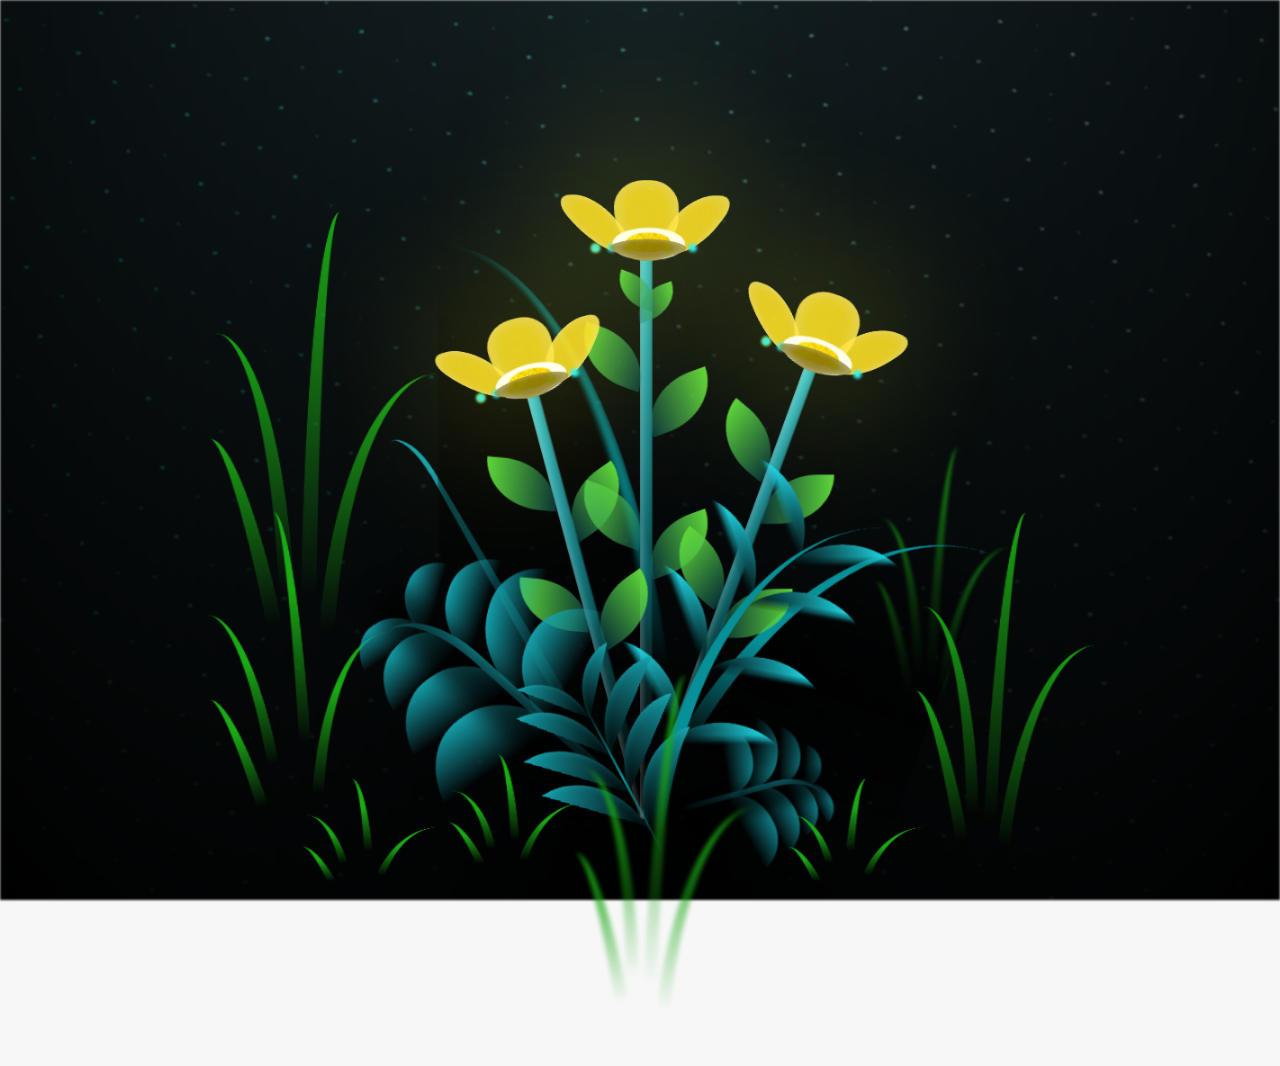
==== flores.html @ f9886a39 "Añadiendo parte 2" ====
<!DOCTYPE html>
<html lang="es">
  <head>
    <meta charset="UTF-8" />
    <meta http-equiv="X-UA-Compatible" content="IE=edge" />
    <meta name="viewport" content="width=device-width, initial-scale=1.0" />
    <link rel="stylesheet" href="css/flores.css" />
    <link rel="icon" href="img/flowers.png" type="image/x-icon" />
    <title>Flower</title>
  </head>
  <body class="container">
    <audio src="sound/ChristianBasso&HaienQiu-Flowers.mp3" autoplay></audio>
    <div id="lyrics">
     
    </div>
    <h1 class="titulo">Estas flores amarillas son un reflejo de la alegría que traes a mi vida. <br> <br>
      Gracias por iluminar mis días con tu presencia.</h1>
  
    <div class="night"></div>
    <div class="flowers">
      <div class="flower flower--1">
        <div class="flower__leafs flower__leafs--1">
          <div class="flower__leaf flower__leaf--1"></div>
          <div class="flower__leaf flower__leaf--2"></div>
          <div class="flower__leaf flower__leaf--3"></div>
          <div class="flower__leaf flower__leaf--4"></div>
          <div class="flower__white-circle"></div>

          <div class="flower__light flower__light--1"></div>
          <div class="flower__light flower__light--2"></div>
          <div class="flower__light flower__light--3"></div>
          <div class="flower__light flower__light--4"></div>
          <div class="flower__light flower__light--5"></div>
          <div class="flower__light flower__light--6"></div>
          <div class="flower__light flower__light--7"></div>
          <div class="flower__light flower__light--8"></div>
        </div>
        <div class="flower__line">
          <div class="flower__line__leaf flower__line__leaf--1"></div>
          <div class="flower__line__leaf flower__line__leaf--2"></div>
          <div class="flower__line__leaf flower__line__leaf--3"></div>
          <div class="flower__line__leaf flower__line__leaf--4"></div>
          <div class="flower__line__leaf flower__line__leaf--5"></div>
          <div class="flower__line__leaf flower__line__leaf--6"></div>
        </div>
      </div>

      <div class="flower flower--2">
        <div class="flower__leafs flower__leafs--2">
          <div class="flower__leaf flower__leaf--1"></div>
          <div class="flower__leaf flower__leaf--2"></div>
          <div class="flower__leaf flower__leaf--3"></div>
          <div class="flower__leaf flower__leaf--4"></div>
          <div class="flower__white-circle"></div>

          <div class="flower__light flower__light--1"></div>
          <div class="flower__light flower__light--2"></div>
          <div class="flower__light flower__light--3"></div>
          <div class="flower__light flower__light--4"></div>
          <div class="flower__light flower__light--5"></div>
          <div class="flower__light flower__light--6"></div>
          <div class="flower__light flower__light--7"></div>
          <div class="flower__light flower__light--8"></div>
        </div>
        <div class="flower__line">
          <div class="flower__line__leaf flower__line__leaf--1"></div>
          <div class="flower__line__leaf flower__line__leaf--2"></div>
          <div class="flower__line__leaf flower__line__leaf--3"></div>
          <div class="flower__line__leaf flower__line__leaf--4"></div>
        </div>
      </div>

      <div class="flower flower--3">
        <div class="flower__leafs flower__leafs--3">
          <div class="flower__leaf flower__leaf--1"></div>
          <div class="flower__leaf flower__leaf--2"></div>
          <div class="flower__leaf flower__leaf--3"></div>
          <div class="flower__leaf flower__leaf--4"></div>
          <div class="flower__white-circle"></div>

          <div class="flower__light flower__light--1"></div>
          <div class="flower__light flower__light--2"></div>
          <div class="flower__light flower__light--3"></div>
          <div class="flower__light flower__light--4"></div>
          <div class="flower__light flower__light--5"></div>
          <div class="flower__light flower__light--6"></div>
          <div class="flower__light flower__light--7"></div>
          <div class="flower__light flower__light--8"></div>
        </div>
        <div class="flower__line">
          <div class="flower__line__leaf flower__line__leaf--1"></div>
          <div class="flower__line__leaf flower__line__leaf--2"></div>
          <div class="flower__line__leaf flower__line__leaf--3"></div>
          <div class="flower__line__leaf flower__line__leaf--4"></div>
        </div>
      </div>

      <div class="grow-ans" style="--d: 1.2s">
        <div class="flower__g-long">
          <div class="flower__g-long__top"></div>
          <div class="flower__g-long__bottom"></div>
        </div>
      </div>

      <div class="growing-grass">
        <div class="flower__grass flower__grass--1">
          <div class="flower__grass--top"></div>
          <div class="flower__grass--bottom"></div>
          <div class="flower__grass__leaf flower__grass__leaf--1"></div>
          <div class="flower__grass__leaf flower__grass__leaf--2"></div>
          <div class="flower__grass__leaf flower__grass__leaf--3"></div>
          <div class="flower__grass__leaf flower__grass__leaf--4"></div>
          <div class="flower__grass__leaf flower__grass__leaf--5"></div>
          <div class="flower__grass__leaf flower__grass__leaf--6"></div>
          <div class="flower__grass__leaf flower__grass__leaf--7"></div>
          <div class="flower__grass__leaf flower__grass__leaf--8"></div>
          <div class="flower__grass__overlay"></div>
        </div>
      </div>

      <div class="growing-grass">
        <div class="flower__grass flower__grass--2">
          <div class="flower__grass--top"></div>
          <div class="flower__grass--bottom"></div>
          <div class="flower__grass__leaf flower__grass__leaf--1"></div>
          <div class="flower__grass__leaf flower__grass__leaf--2"></div>
          <div class="flower__grass__leaf flower__grass__leaf--3"></div>
          <div class="flower__grass__leaf flower__grass__leaf--4"></div>
          <div class="flower__grass__leaf flower__grass__leaf--5"></div>
          <div class="flower__grass__leaf flower__grass__leaf--6"></div>
          <div class="flower__grass__leaf flower__grass__leaf--7"></div>
          <div class="flower__grass__leaf flower__grass__leaf--8"></div>
          <div class="flower__grass__overlay"></div>
        </div>
      </div>

      <div class="grow-ans" style="--d: 2.4s">
        <div class="flower__g-right flower__g-right--1">
          <div class="leaf"></div>
        </div>
      </div>

      <div class="grow-ans" style="--d: 2.8s">
        <div class="flower__g-right flower__g-right--2">
          <div class="leaf"></div>
        </div>
      </div>

      <div class="grow-ans" style="--d: 2.8s">
        <div class="flower__g-front">
          <div
            class="flower__g-front__leaf-wrapper flower__g-front__leaf-wrapper--1"
          >
            <div class="flower__g-front__leaf"></div>
          </div>
          <div
            class="flower__g-front__leaf-wrapper flower__g-front__leaf-wrapper--2"
          >
            <div class="flower__g-front__leaf"></div>
          </div>
          <div
            class="flower__g-front__leaf-wrapper flower__g-front__leaf-wrapper--3"
          >
            <div class="flower__g-front__leaf"></div>
          </div>
          <div
            class="flower__g-front__leaf-wrapper flower__g-front__leaf-wrapper--4"
          >
            <div class="flower__g-front__leaf"></div>
          </div>
          <div
            class="flower__g-front__leaf-wrapper flower__g-front__leaf-wrapper--5"
          >
            <div class="flower__g-front__leaf"></div>
          </div>
          <div
            class="flower__g-front__leaf-wrapper flower__g-front__leaf-wrapper--6"
          >
            <div class="flower__g-front__leaf"></div>
          </div>
          <div
            class="flower__g-front__leaf-wrapper flower__g-front__leaf-wrapper--7"
          >
            <div class="flower__g-front__leaf"></div>
          </div>
          <div
            class="flower__g-front__leaf-wrapper flower__g-front__leaf-wrapper--8"
          >
            <div class="flower__g-front__leaf"></div>
          </div>
          <div class="flower__g-front__line"></div>
        </div>
      </div>

      <div class="grow-ans" style="--d: 3.2s">
        <div class="flower__g-fr">
          <div class="leaf"></div>
          <div class="flower__g-fr__leaf flower__g-fr__leaf--1"></div>
          <div class="flower__g-fr__leaf flower__g-fr__leaf--2"></div>
          <div class="flower__g-fr__leaf flower__g-fr__leaf--3"></div>
          <div class="flower__g-fr__leaf flower__g-fr__leaf--4"></div>
          <div class="flower__g-fr__leaf flower__g-fr__leaf--5"></div>
          <div class="flower__g-fr__leaf flower__g-fr__leaf--6"></div>
          <div class="flower__g-fr__leaf flower__g-fr__leaf--7"></div>
          <div class="flower__g-fr__leaf flower__g-fr__leaf--8"></div>
        </div>
      </div>

      <div class="long-g long-g--0">
        <div class="grow-ans" style="--d: 3s">
          <div class="leaf leaf--0"></div>
        </div>
        <div class="grow-ans" style="--d: 2.2s">
          <div class="leaf leaf--1"></div>
        </div>
        <div class="grow-ans" style="--d: 3.4s">
          <div class="leaf leaf--2"></div>
        </div>
        <div class="grow-ans" style="--d: 3.6s">
          <div class="leaf leaf--3"></div>
        </div>
      </div>

      <div class="long-g long-g--1">
        <div class="grow-ans" style="--d: 3.6s">
          <div class="leaf leaf--0"></div>
        </div>
        <div class="grow-ans" style="--d: 3.8s">
          <div class="leaf leaf--1"></div>
        </div>
        <div class="grow-ans" style="--d: 4s">
          <div class="leaf leaf--2"></div>
        </div>
        <div class="grow-ans" style="--d: 4.2s">
          <div class="leaf leaf--3"></div>
        </div>
      </div>

      <div class="long-g long-g--2">
        <div class="grow-ans" style="--d: 4s">
          <div class="leaf leaf--0"></div>
        </div>
        <div class="grow-ans" style="--d: 4.2s">
          <div class="leaf leaf--1"></div>
        </div>
        <div class="grow-ans" style="--d: 4.4s">
          <div class="leaf leaf--2"></div>
        </div>
        <div class="grow-ans" style="--d: 4.6s">
          <div class="leaf leaf--3"></div>
        </div>
      </div>

      <div class="long-g long-g--3">
        <div class="grow-ans" style="--d: 4s">
          <div class="leaf leaf--0"></div>
        </div>
        <div class="grow-ans" style="--d: 4.2s">
          <div class="leaf leaf--1"></div>
        </div>
        <div class="grow-ans" style="--d: 3s">
          <div class="leaf leaf--2"></div>
        </div>
        <div class="grow-ans" style="--d: 3.6s">
          <div class="leaf leaf--3"></div>
        </div>
      </div>

      <div class="long-g long-g--4">
        <div class="grow-ans" style="--d: 4s">
          <div class="leaf leaf--0"></div>
        </div>
        <div class="grow-ans" style="--d: 4.2s">
          <div class="leaf leaf--1"></div>
        </div>
        <div class="grow-ans" style="--d: 3s">
          <div class="leaf leaf--2"></div>
        </div>
        <div class="grow-ans" style="--d: 3.6s">
          <div class="leaf leaf--3"></div>
        </div>
      </div>

      <div class="long-g long-g--5">
        <div class="grow-ans" style="--d: 4s">
          <div class="leaf leaf--0"></div>
        </div>
        <div class="grow-ans" style="--d: 4.2s">
          <div class="leaf leaf--1"></div>
        </div>
        <div class="grow-ans" style="--d: 3s">
          <div class="leaf leaf--2"></div>
        </div>
        <div class="grow-ans" style="--d: 3.6s">
          <div class="leaf leaf--3"></div>
        </div>
      </div>

      <div class="long-g long-g--6">
        <div class="grow-ans" style="--d: 4.2s">
          <div class="leaf leaf--0"></div>
        </div>
        <div class="grow-ans" style="--d: 4.4s">
          <div class="leaf leaf--1"></div>
        </div>
        <div class="grow-ans" style="--d: 4.6s">
          <div class="leaf leaf--2"></div>
        </div>
        <div class="grow-ans" style="--d: 4.8s">
          <div class="leaf leaf--3"></div>
        </div>
      </div>

      <div class="long-g long-g--7">
        <div class="grow-ans" style="--d: 3s">
          <div class="leaf leaf--0"></div>
        </div>
        <div class="grow-ans" style="--d: 3.2s">
          <div class="leaf leaf--1"></div>
        </div>
        <div class="grow-ans" style="--d: 3.5s">
          <div class="leaf leaf--2"></div>
        </div>
        <div class="grow-ans" style="--d: 3.6s">
          <div class="leaf leaf--3"></div>
        </div>
      </div>
    </div>
    <script src="anim.js"></script>
    <script src="main.js"></script>
  </body>
</html>
---- css/flores.css ----
*,
*::after,
*::before {
  padding: 0;
  margin: 0;
  box-sizing: border-box;
}

:root {
  --dark-color: #000;
}

body {
  display: flex;
  align-items: flex-end;
  justify-content: center;
  min-height: 100vh;
  background-color: var(--dark-color);
  overflow: hidden;
  perspective: 1000px;
}

#lyrics {
  font-size: 28px;
  font-family: "Franklin Gothic Medium", "Arial Narrow", Arial, sans-serif;
  color: white;
  position: absolute;
  margin-bottom: 20%;
  z-index: 1;
  font-weight: bold;
  letter-spacing: 4px;
}
@media only screen and (max-width: 600px) {
  /* Estilos específicos para dispositivos con un ancho máximo de 600px */
  #lyrics {
      font-size: 14px; /* Reduce el tamaño del texto para dispositivos más pequeños */
      margin-bottom: 530px;
      letter-spacing: 3px;
  }

}
.titulo {
  margin-bottom: 180px;
  font-family: "Arial Narrow", Arial, sans-serif;
  color: yellow;
  position: absolute;
  font-weight: bold;
  letter-spacing: 10px;
  opacity: 0;
  animation: fadeIn 3s ease-in-out forwards;
  text-align: center;
}
@keyframes fadeIn {
  from {
    opacity: 0;
  }
  to {
    opacity: 1;
  }
}

.night {
  z-index: -1;
  position: absolute;
  left: 50%;
  top: 0;
  transform: translateX(-50%);
  width: 100%;
  height: 100%;
  filter: blur(0.1vmin);
  background-image: radial-gradient(
      ellipse at top,
      transparent 0%,
      var(--dark-color)
    ),
    radial-gradient(
      ellipse at bottom,
      var(--dark-color),
      rgba(145, 233, 255, 0.2)
    ),
    repeating-linear-gradient(
      220deg,
      rgb(0, 0, 0) 0px,
      rgb(0, 0, 0) 19px,
      transparent 19px,
      transparent 22px
    ),
    repeating-linear-gradient(
      189deg,
      rgb(0, 0, 0) 0px,
      rgb(0, 0, 0) 19px,
      transparent 19px,
      transparent 22px
    ),
    repeating-linear-gradient(
      148deg,
      rgb(0, 0, 0) 0px,
      rgb(0, 0, 0) 19px,
      transparent 19px,
      transparent 22px
    ),
    linear-gradient(90deg, rgb(0, 255, 250), rgb(240, 240, 240));
}

.flowers {
  position: relative;
  transform: scale(0.9);
  /*margin-bottom: 100px;
  */
}

@media only screen and (max-width: 600px) {
  /* Estilos específicos para dispositivos con un ancho máximo de 600px */
.flowers {
      font-size: 14px;
      margin-bottom: 35%;
      letter-spacing: 3px;
      transform: scale(1.0);
}

}

.flower {
  position: absolute;
  bottom: 10vmin;
  transform-origin: bottom center;
  z-index: 10;
  --fl-speed: 0.8s;
}
.flower--1 {
  -webkit-animation: moving-flower-1 4s linear infinite;
  animation: moving-flower-1 4s linear infinite;
}
.flower--1 .flower__line {
  height: 70vmin;
  -webkit-animation-delay: 0.3s;
  animation-delay: 0.3s;
}
.flower--1 .flower__line__leaf--1 {
  -webkit-animation: blooming-leaf-right var(--fl-speed) 1.6s backwards;
  animation: blooming-leaf-right var(--fl-speed) 1.6s backwards;
}
.flower--1 .flower__line__leaf--2 {
  -webkit-animation: blooming-leaf-right var(--fl-speed) 1.4s backwards;
  animation: blooming-leaf-right var(--fl-speed) 1.4s backwards;
}
.flower--1 .flower__line__leaf--3 {
  -webkit-animation: blooming-leaf-left var(--fl-speed) 1.2s backwards;
  animation: blooming-leaf-left var(--fl-speed) 1.2s backwards;
}
.flower--1 .flower__line__leaf--4 {
  -webkit-animation: blooming-leaf-left var(--fl-speed) 1s backwards;
  animation: blooming-leaf-left var(--fl-speed) 1s backwards;
}
.flower--1 .flower__line__leaf--5 {
  -webkit-animation: blooming-leaf-right var(--fl-speed) 1.8s backwards;
  animation: blooming-leaf-right var(--fl-speed) 1.8s backwards;
}
.flower--1 .flower__line__leaf--6 {
  -webkit-animation: blooming-leaf-left var(--fl-speed) 2s backwards;
  animation: blooming-leaf-left var(--fl-speed) 2s backwards;
}
.flower--2 {
  left: 50%;
  transform: rotate(20deg);
  -webkit-animation: moving-flower-2 4s linear infinite;
  animation: moving-flower-2 4s linear infinite;
}
.flower--2 .flower__line {
  height: 60vmin;
  -webkit-animation-delay: 0.6s;
  animation-delay: 0.6s;
}
.flower--2 .flower__line__leaf--1 {
  -webkit-animation: blooming-leaf-right var(--fl-speed) 1.9s backwards;
  animation: blooming-leaf-right var(--fl-speed) 1.9s backwards;
}
.flower--2 .flower__line__leaf--2 {
  -webkit-animation: blooming-leaf-right var(--fl-speed) 1.7s backwards;
  animation: blooming-leaf-right var(--fl-speed) 1.7s backwards;
}
.flower--2 .flower__line__leaf--3 {
  -webkit-animation: blooming-leaf-left var(--fl-speed) 1.5s backwards;
  animation: blooming-leaf-left var(--fl-speed) 1.5s backwards;
}
.flower--2 .flower__line__leaf--4 {
  -webkit-animation: blooming-leaf-left var(--fl-speed) 1.3s backwards;
  animation: blooming-leaf-left var(--fl-speed) 1.3s backwards;
}
.flower--3 {
  left: 50%;
  transform: rotate(-15deg);
  -webkit-animation: moving-flower-3 4s linear infinite;
  animation: moving-flower-3 4s linear infinite;
}
.flower--3 .flower__line {
  -webkit-animation-delay: 0.9s;
  animation-delay: 0.9s;
}
.flower--3 .flower__line__leaf--1 {
  -webkit-animation: blooming-leaf-right var(--fl-speed) 2.5s backwards;
  animation: blooming-leaf-right var(--fl-speed) 2.5s backwards;
}
.flower--3 .flower__line__leaf--2 {
  -webkit-animation: blooming-leaf-right var(--fl-speed) 2.3s backwards;
  animation: blooming-leaf-right var(--fl-speed) 2.3s backwards;
}
.flower--3 .flower__line__leaf--3 {
  -webkit-animation: blooming-leaf-left var(--fl-speed) 2.1s backwards;
  animation: blooming-leaf-left var(--fl-speed) 2.1s backwards;
}
.flower--3 .flower__line__leaf--4 {
  -webkit-animation: blooming-leaf-left var(--fl-speed) 1.9s backwards;
  animation: blooming-leaf-left var(--fl-speed) 1.9s backwards;
}
.flower__leafs {
  position: relative;
  -webkit-animation: blooming-flower 2s backwards;
  animation: blooming-flower 2s backwards;
}
.flower__leafs--1 {
  -webkit-animation-delay: 1.1s;
  animation-delay: 1.1s;
}
.flower__leafs--2 {
  -webkit-animation-delay: 1.4s;
  animation-delay: 1.4s;
}
.flower__leafs--3 {
  -webkit-animation-delay: 1.7s;
  animation-delay: 1.7s;
}
.flower__leafs::after {
  content: "";
  position: absolute;
  left: 0;
  top: 0;
  transform: translate(-50%, -100%);
  width: 8vmin;
  height: 8vmin;
  background-color: #f9fd25;
  /* background-color: #fd2525; */
  filter: blur(10vmin);
}
.flower__leaf {
  position: absolute;
  bottom: 0;
  left: 50%;
  width: 8vmin;
  height: 11vmin;
  border-radius: 51% 49% 47% 53%/44% 45% 55% 69%;
  background-color: #253bfd;
  background-color: #fddd25;
  transform-origin: bottom center;
  opacity: 0.9;
  box-shadow: inset 0 0 2vmin rgba(255, 255, 255, 0.5);
}
.flower__leaf--1 {
  transform: translate(-10%, 1%) rotateY(40deg) rotateX(-50deg);
}
.flower__leaf--2 {
  transform: translate(-50%, -4%) rotateX(40deg);
}
.flower__leaf--3 {
  transform: translate(-90%, 0%) rotateY(45deg) rotateX(50deg);
}
.flower__leaf--4 {
  width: 8vmin;
  height: 8vmin;
  transform-origin: bottom left;
  border-radius: 4vmin 10vmin 4vmin 4vmin;
  transform: translate(0%, 18%) rotateX(70deg) rotate(-43deg);
  background-color: #7c6901;
  z-index: 1;
  opacity: 0.8;
}
.flower__white-circle {
  position: absolute;
  left: -3.5vmin;
  top: -3vmin;
  width: 9vmin;
  height: 4vmin;
  border-radius: 50%;
  background-color: #fff;
}
.flower__white-circle::after {
  content: "";
  position: absolute;
  left: 50%;
  top: 45%;
  transform: translate(-50%, -50%);
  width: 60%;
  height: 60%;
  border-radius: inherit;
  background-image: repeating-linear-gradient(
      135deg,
      rgba(0, 0, 0, 0.03) 0px,
      rgba(0, 0, 0, 0.03) 1px,
      transparent 1px,
      transparent 12px
    ),
    repeating-linear-gradient(
      45deg,
      rgba(0, 0, 0, 0.03) 0px,
      rgba(0, 0, 0, 0.03) 1px,
      transparent 1px,
      transparent 12px
    ),
    repeating-linear-gradient(
      67.5deg,
      rgba(0, 0, 0, 0.03) 0px,
      rgba(0, 0, 0, 0.03) 1px,
      transparent 1px,
      transparent 12px
    ),
    repeating-linear-gradient(
      135deg,
      rgba(0, 0, 0, 0.03) 0px,
      rgba(0, 0, 0, 0.03) 1px,
      transparent 1px,
      transparent 12px
    ),
    repeating-linear-gradient(
      45deg,
      rgba(0, 0, 0, 0.03) 0px,
      rgba(0, 0, 0, 0.03) 1px,
      transparent 1px,
      transparent 12px
    ),
    repeating-linear-gradient(
      112.5deg,
      rgba(0, 0, 0, 0.03) 0px,
      rgba(0, 0, 0, 0.03) 1px,
      transparent 1px,
      transparent 12px
    ),
    repeating-linear-gradient(
      112.5deg,
      rgba(0, 0, 0, 0.03) 0px,
      rgba(0, 0, 0, 0.03) 1px,
      transparent 1px,
      transparent 12px
    ),
    repeating-linear-gradient(
      45deg,
      rgba(0, 0, 0, 0.03) 0px,
      rgba(0, 0, 0, 0.03) 1px,
      transparent 1px,
      transparent 12px
    ),
    repeating-linear-gradient(
      22.5deg,
      rgba(0, 0, 0, 0.03) 0px,
      rgba(0, 0, 0, 0.03) 1px,
      transparent 1px,
      transparent 12px
    ),
    repeating-linear-gradient(
      45deg,
      rgba(0, 0, 0, 0.03) 0px,
      rgba(0, 0, 0, 0.03) 1px,
      transparent 1px,
      transparent 12px
    ),
    repeating-linear-gradient(
      22.5deg,
      rgba(0, 0, 0, 0.03) 0px,
      rgba(0, 0, 0, 0.03) 1px,
      transparent 1px,
      transparent 12px
    ),
    repeating-linear-gradient(
      135deg,
      rgba(0, 0, 0, 0.03) 0px,
      rgba(0, 0, 0, 0.03) 1px,
      transparent 1px,
      transparent 12px
    ),
    repeating-linear-gradient(
      157.5deg,
      rgba(0, 0, 0, 0.03) 0px,
      rgba(0, 0, 0, 0.03) 1px,
      transparent 1px,
      transparent 12px
    ),
    repeating-linear-gradient(
      67.5deg,
      rgba(0, 0, 0, 0.03) 0px,
      rgba(0, 0, 0, 0.03) 1px,
      transparent 1px,
      transparent 12px
    ),
    repeating-linear-gradient(
      67.5deg,
      rgba(0, 0, 0, 0.03) 0px,
      rgba(0, 0, 0, 0.03) 1px,
      transparent 1px,
      transparent 12px
    ),
    linear-gradient(90deg, rgb(255, 235, 18), rgb(255, 206, 0));
}
.flower__line {
  height: 55vmin;
  width: 1.5vmin;
  background-image: linear-gradient(
      to left,
      rgba(0, 0, 0, 0.2),
      transparent,
      rgba(255, 255, 255, 0.2)
    ),
    linear-gradient(to top, transparent 10%, #14757a, #39c6d6);
  box-shadow: inset 0 0 2px rgba(0, 0, 0, 0.5);
  -webkit-animation: grow-flower-tree 4s backwards;
  animation: grow-flower-tree 4s backwards;
}
.flower__line__leaf {
  --w: 7vmin;
  --h: calc(var(--w) + 2vmin);
  position: absolute;
  top: 20%;
  left: 90%;
  width: var(--w);
  height: var(--h);
  border-top-right-radius: var(--h);
  border-bottom-left-radius: var(--h);
  background-image: linear-gradient(to top, rgba(20, 117, 122, 0.4), #5ed639);
}
.flower__line__leaf--1 {
  transform: rotate(70deg) rotateY(30deg);
}
.flower__line__leaf--2 {
  top: 45%;
  transform: rotate(70deg) rotateY(30deg);
}
.flower__line__leaf--3,
.flower__line__leaf--4,
.flower__line__leaf--6 {
  border-top-right-radius: 0;
  border-bottom-left-radius: 0;
  border-top-left-radius: var(--h);
  border-bottom-right-radius: var(--h);
  left: -460%;
  top: 12%;
  transform: rotate(-70deg) rotateY(30deg);
}
.flower__line__leaf--4 {
  top: 40%;
}
.flower__line__leaf--5 {
  top: 0;
  transform-origin: left;
  transform: rotate(70deg) rotateY(30deg) scale(0.6);
}
.flower__line__leaf--6 {
  top: -2%;
  left: -450%;
  transform-origin: right;
  transform: rotate(-70deg) rotateY(30deg) scale(0.6);
}
.flower__light {
  position: absolute;
  bottom: 0vmin;
  width: 1vmin;
  height: 1vmin;
  background-color: rgb(255, 251, 0);
  border-radius: 50%;
  filter: blur(0.2vmin);
  -webkit-animation: light-ans 4s linear infinite backwards;
  animation: light-ans 4s linear infinite backwards;
}
.flower__light:nth-child(odd) {
  background-color: #23f0ff;
}
.flower__light--1 {
  left: -2vmin;
  -webkit-animation-delay: 1s;
  animation-delay: 1s;
}
.flower__light--2 {
  left: 3vmin;
  -webkit-animation-delay: 0.5s;
  animation-delay: 0.5s;
}
.flower__light--3 {
  left: -6vmin;
  -webkit-animation-delay: 0.3s;
  animation-delay: 0.3s;
}
.flower__light--4 {
  left: 6vmin;
  -webkit-animation-delay: 0.9s;
  animation-delay: 0.9s;
}
.flower__light--5 {
  left: -1vmin;
  -webkit-animation-delay: 1.5s;
  animation-delay: 1.5s;
}
.flower__light--6 {
  left: -4vmin;
  -webkit-animation-delay: 3s;
  animation-delay: 3s;
}
.flower__light--7 {
  left: 3vmin;
  -webkit-animation-delay: 2s;
  animation-delay: 2s;
}
.flower__light--8 {
  left: -6vmin;
  -webkit-animation-delay: 3.5s;
  animation-delay: 3.5s;
}
.flower__grass {
  --c: #159faa;
  --line-w: 1.5vmin;
  position: absolute;
  bottom: 12vmin;
  left: -7vmin;
  display: flex;
  flex-direction: column;
  align-items: flex-end;
  z-index: 20;
  transform-origin: bottom center;
  transform: rotate(-48deg) rotateY(40deg);
}
.flower__grass--1 {
  -webkit-animation: moving-grass 2s linear infinite;
  animation: moving-grass 2s linear infinite;
}
.flower__grass--2 {
  left: 2vmin;
  bottom: 10vmin;
  transform: scale(0.5) rotate(75deg) rotateX(10deg) rotateY(-200deg);
  opacity: 0.8;
  z-index: 0;
  -webkit-animation: moving-grass--2 1.5s linear infinite;
  animation: moving-grass--2 1.5s linear infinite;
}
.flower__grass--top {
  width: 7vmin;
  height: 10vmin;
  border-top-right-radius: 100%;
  border-right: var(--line-w) solid var(--c);
  transform-origin: bottom center;
  transform: rotate(-2deg);
}
.flower__grass--bottom {
  margin-top: -2px;
  width: var(--line-w);
  height: 25vmin;
  background-image: linear-gradient(to top, transparent, var(--c));
}
.flower__grass__leaf {
  --size: 10vmin;
  position: absolute;
  width: calc(var(--size) * 2.1);
  height: var(--size);
  border-top-left-radius: var(--size);
  border-top-right-radius: var(--size);
  background-image: linear-gradient(
    to top,
    transparent,
    transparent 30%,
    var(--c)
  );
  z-index: 100;
}
.flower__grass__leaf--1 {
  top: -6%;
  left: 30%;
  --size: 6vmin;
  transform: rotate(-20deg);
  -webkit-animation: growing-grass-ans--1 2s 2.6s backwards;
  animation: growing-grass-ans--1 2s 2.6s backwards;
}
@-webkit-keyframes growing-grass-ans--1 {
  0% {
    transform-origin: bottom left;
    transform: rotate(-20deg) scale(0);
  }
}
@keyframes growing-grass-ans--1 {
  0% {
    transform-origin: bottom left;
    transform: rotate(-20deg) scale(0);
  }
}
.flower__grass__leaf--2 {
  top: -5%;
  left: -110%;
  --size: 6vmin;
  transform: rotate(10deg);
  -webkit-animation: growing-grass-ans--2 2s 2.4s linear backwards;
  animation: growing-grass-ans--2 2s 2.4s linear backwards;
}
@-webkit-keyframes growing-grass-ans--2 {
  0% {
    transform-origin: bottom right;
    transform: rotate(10deg) scale(0);
  }
}
@keyframes growing-grass-ans--2 {
  0% {
    transform-origin: bottom right;
    transform: rotate(10deg) scale(0);
  }
}
.flower__grass__leaf--3 {
  top: 5%;
  left: 60%;
  --size: 8vmin;
  transform: rotate(-18deg) rotateX(-20deg);
  -webkit-animation: growing-grass-ans--3 2s 2.2s linear backwards;
  animation: growing-grass-ans--3 2s 2.2s linear backwards;
}
@-webkit-keyframes growing-grass-ans--3 {
  0% {
    transform-origin: bottom left;
    transform: rotate(-18deg) rotateX(-20deg) scale(0);
  }
}
@keyframes growing-grass-ans--3 {
  0% {
    transform-origin: bottom left;
    transform: rotate(-18deg) rotateX(-20deg) scale(0);
  }
}
.flower__grass__leaf--4 {
  top: 6%;
  left: -135%;
  --size: 8vmin;
  transform: rotate(2deg);
  -webkit-animation: growing-grass-ans--4 2s 2s linear backwards;
  animation: growing-grass-ans--4 2s 2s linear backwards;
}
@-webkit-keyframes growing-grass-ans--4 {
  0% {
    transform-origin: bottom right;
    transform: rotate(2deg) scale(0);
  }
}
@keyframes growing-grass-ans--4 {
  0% {
    transform-origin: bottom right;
    transform: rotate(2deg) scale(0);
  }
}
.flower__grass__leaf--5 {
  top: 20%;
  left: 60%;
  --size: 10vmin;
  transform: rotate(-24deg) rotateX(-20deg);
  -webkit-animation: growing-grass-ans--5 2s 1.8s linear backwards;
  animation: growing-grass-ans--5 2s 1.8s linear backwards;
}
@-webkit-keyframes growing-grass-ans--5 {
  0% {
    transform-origin: bottom left;
    transform: rotate(-24deg) rotateX(-20deg) scale(0);
  }
}
@keyframes growing-grass-ans--5 {
  0% {
    transform-origin: bottom left;
    transform: rotate(-24deg) rotateX(-20deg) scale(0);
  }
}
.flower__grass__leaf--6 {
  top: 22%;
  left: -180%;
  --size: 10vmin;
  transform: rotate(10deg);
  -webkit-animation: growing-grass-ans--6 2s 1.6s linear backwards;
  animation: growing-grass-ans--6 2s 1.6s linear backwards;
}
@-webkit-keyframes growing-grass-ans--6 {
  0% {
    transform-origin: bottom right;
    transform: rotate(10deg) scale(0);
  }
}
@keyframes growing-grass-ans--6 {
  0% {
    transform-origin: bottom right;
    transform: rotate(10deg) scale(0);
  }
}
.flower__grass__leaf--7 {
  top: 39%;
  left: 70%;
  --size: 10vmin;
  transform: rotate(-10deg);
  -webkit-animation: growing-grass-ans--7 2s 1.4s linear backwards;
  animation: growing-grass-ans--7 2s 1.4s linear backwards;
}
@-webkit-keyframes growing-grass-ans--7 {
  0% {
    transform-origin: bottom left;
    transform: rotate(-10deg) scale(0);
  }
}
@keyframes growing-grass-ans--7 {
  0% {
    transform-origin: bottom left;
    transform: rotate(-10deg) scale(0);
  }
}
.flower__grass__leaf--8 {
  top: 40%;
  left: -215%;
  --size: 11vmin;
  transform: rotate(10deg);
  -webkit-animation: growing-grass-ans--8 2s 1.2s linear backwards;
  animation: growing-grass-ans--8 2s 1.2s linear backwards;
}
@-webkit-keyframes growing-grass-ans--8 {
  0% {
    transform-origin: bottom right;
    transform: rotate(10deg) scale(0);
  }
}
@keyframes growing-grass-ans--8 {
  0% {
    transform-origin: bottom right;
    transform: rotate(10deg) scale(0);
  }
}
.flower__grass__overlay {
  position: absolute;
  top: -10%;
  right: 0%;
  width: 100%;
  height: 100%;
  background-color: rgba(0, 0, 0, 0.6);
  filter: blur(1.5vmin);
  z-index: 100;
}
.flower__g-long {
  --w: 2vmin;
  --h: 6vmin;
  --c: #159faa;
  position: absolute;
  bottom: 10vmin;
  left: -3vmin;
  transform-origin: bottom center;
  transform: rotate(-30deg) rotateY(-20deg);
  display: flex;
  flex-direction: column;
  align-items: flex-end;
  -webkit-animation: flower-g-long-ans 3s linear infinite;
  animation: flower-g-long-ans 3s linear infinite;
}
@-webkit-keyframes flower-g-long-ans {
  0%,
  100% {
    transform: rotate(-30deg) rotateY(-20deg);
  }
  50% {
    transform: rotate(-32deg) rotateY(-20deg);
  }
}
@keyframes flower-g-long-ans {
  0%,
  100% {
    transform: rotate(-30deg) rotateY(-20deg);
  }
  50% {
    transform: rotate(-32deg) rotateY(-20deg);
  }
}
.flower__g-long__top {
  top: calc(var(--h) * -1);
  width: calc(var(--w) + 1vmin);
  height: var(--h);
  border-top-right-radius: 100%;
  border-right: 0.7vmin solid var(--c);
  transform: translate(-0.7vmin, 1vmin);
}
.flower__g-long__bottom {
  width: var(--w);
  height: 50vmin;
  transform-origin: bottom center;
  background-image: linear-gradient(to top, transparent 30%, var(--c));
  box-shadow: inset 0 0 2px rgba(0, 0, 0, 0.5);
  -webkit-clip-path: polygon(35% 0, 65% 1%, 100% 100%, 0% 100%);
  clip-path: polygon(35% 0, 65% 1%, 100% 100%, 0% 100%);
}
.flower__g-right {
  position: absolute;
  bottom: 6vmin;
  left: -2vmin;
  transform-origin: bottom left;
  transform: rotate(20deg);
}
.flower__g-right .leaf {
  width: 30vmin;
  height: 50vmin;
  border-top-left-radius: 100%;
  border-left: 2vmin solid #079097;
  background-image: linear-gradient(
    to bottom,
    transparent,
    var(--dark-color) 60%
  );
  -webkit-mask-image: linear-gradient(to top, transparent 30%, #079097 60%);
}
.flower__g-right--1 {
  -webkit-animation: flower-g-right-ans 2.5s linear infinite;
  animation: flower-g-right-ans 2.5s linear infinite;
}
.flower__g-right--2 {
  left: 5vmin;
  transform: rotateY(-180deg);
  -webkit-animation: flower-g-right-ans--2 3s linear infinite;
  animation: flower-g-right-ans--2 3s linear infinite;
}
.flower__g-right--2 .leaf {
  height: 75vmin;
  filter: blur(0.3vmin);
  opacity: 0.8;
}
@-webkit-keyframes flower-g-right-ans {
  0%,
  100% {
    transform: rotate(20deg);
  }
  50% {
    transform: rotate(24deg) rotateX(-20deg);
  }
}
@keyframes flower-g-right-ans {
  0%,
  100% {
    transform: rotate(20deg);
  }
  50% {
    transform: rotate(24deg) rotateX(-20deg);
  }
}
@-webkit-keyframes flower-g-right-ans--2 {
  0%,
  100% {
    transform: rotateY(-180deg) rotate(0deg) rotateX(-20deg);
  }
  50% {
    transform: rotateY(-180deg) rotate(6deg) rotateX(-20deg);
  }
}
@keyframes flower-g-right-ans--2 {
  0%,
  100% {
    transform: rotateY(-180deg) rotate(0deg) rotateX(-20deg);
  }
  50% {
    transform: rotateY(-180deg) rotate(6deg) rotateX(-20deg);
  }
}
.flower__g-front {
  position: absolute;
  bottom: 6vmin;
  left: 2.5vmin;
  z-index: 100;
  transform-origin: bottom center;
  transform: rotate(-28deg) rotateY(30deg) scale(1.04);
  -webkit-animation: flower__g-front-ans 2s linear infinite;
  animation: flower__g-front-ans 2s linear infinite;
}
@-webkit-keyframes flower__g-front-ans {
  0%,
  100% {
    transform: rotate(-28deg) rotateY(30deg) scale(1.04);
  }
  50% {
    transform: rotate(-35deg) rotateY(40deg) scale(1.04);
  }
}
@keyframes flower__g-front-ans {
  0%,
  100% {
    transform: rotate(-28deg) rotateY(30deg) scale(1.04);
  }
  50% {
    transform: rotate(-35deg) rotateY(40deg) scale(1.04);
  }
}
.flower__g-front__line {
  width: 0.3vmin;
  height: 20vmin;
  background-image: linear-gradient(
    to top,
    transparent,
    #079097,
    transparent 100%
  );
  position: relative;
}
.flower__g-front__leaf-wrapper {
  position: absolute;
  top: 0;
  left: 0;
  transform-origin: bottom left;
  transform: rotate(10deg);
}
.flower__g-front__leaf-wrapper:nth-child(even) {
  left: 0vmin;
  transform: rotateY(-180deg) rotate(5deg);
  -webkit-animation: flower__g-front__leaf-left-ans 1s ease-in backwards;
  animation: flower__g-front__leaf-left-ans 1s ease-in backwards;
}
.flower__g-front__leaf-wrapper:nth-child(odd) {
  -webkit-animation: flower__g-front__leaf-ans 1s ease-in backwards;
  animation: flower__g-front__leaf-ans 1s ease-in backwards;
}
.flower__g-front__leaf-wrapper--1 {
  top: -8vmin;
  transform: scale(0.7);
  -webkit-animation: flower__g-front__leaf-ans 1s 5.5s ease-in backwards !important;
  animation: flower__g-front__leaf-ans 1s 5.5s ease-in backwards !important;
}
.flower__g-front__leaf-wrapper--2 {
  top: -8vmin;
  transform: rotateY(-180deg) scale(0.7) !important;
  -webkit-animation: flower__g-front__leaf-left-ans-2 1s 4.6s ease-in backwards !important;
  animation: flower__g-front__leaf-left-ans-2 1s 4.6s ease-in backwards !important;
}
.flower__g-front__leaf-wrapper--3 {
  top: -3vmin;
  -webkit-animation: flower__g-front__leaf-ans 1s 4.6s ease-in backwards;
  animation: flower__g-front__leaf-ans 1s 4.6s ease-in backwards;
}
.flower__g-front__leaf-wrapper--4 {
  top: -3vmin;
  transform: rotateY(-180deg) scale(0.9) !important;
  -webkit-animation: flower__g-front__leaf-left-ans-2 1s 4.6s ease-in backwards !important;
  animation: flower__g-front__leaf-left-ans-2 1s 4.6s ease-in backwards !important;
}
@-webkit-keyframes flower__g-front__leaf-left-ans-2 {
  0% {
    transform: rotateY(-180deg) scale(0);
  }
}
@keyframes flower__g-front__leaf-left-ans-2 {
  0% {
    transform: rotateY(-180deg) scale(0);
  }
}
.flower__g-front__leaf-wrapper--5,
.flower__g-front__leaf-wrapper--6 {
  top: 2vmin;
}
.flower__g-front__leaf-wrapper--7,
.flower__g-front__leaf-wrapper--8 {
  top: 6.5vmin;
}
.flower__g-front__leaf-wrapper--2 {
  -webkit-animation-delay: 5.2s !important;
  animation-delay: 5.2s !important;
}
.flower__g-front__leaf-wrapper--3 {
  -webkit-animation-delay: 4.9s !important;
  animation-delay: 4.9s !important;
}
.flower__g-front__leaf-wrapper--5 {
  -webkit-animation-delay: 4.3s !important;
  animation-delay: 4.3s !important;
}
.flower__g-front__leaf-wrapper--6 {
  -webkit-animation-delay: 4.1s !important;
  animation-delay: 4.1s !important;
}
.flower__g-front__leaf-wrapper--7 {
  -webkit-animation-delay: 3.8s !important;
  animation-delay: 3.8s !important;
}
.flower__g-front__leaf-wrapper--8 {
  -webkit-animation-delay: 3.5s !important;
  animation-delay: 3.5s !important;
}
@-webkit-keyframes flower__g-front__leaf-ans {
  0% {
    transform: rotate(10deg) scale(0);
  }
}
@keyframes flower__g-front__leaf-ans {
  0% {
    transform: rotate(10deg) scale(0);
  }
}
@-webkit-keyframes flower__g-front__leaf-left-ans {
  0% {
    transform: rotateY(-180deg) rotate(5deg) scale(0);
  }
}
@keyframes flower__g-front__leaf-left-ans {
  0% {
    transform: rotateY(-180deg) rotate(5deg) scale(0);
  }
}
.flower__g-front__leaf {
  width: 10vmin;
  height: 10vmin;
  border-radius: 100% 0% 0% 100%/100% 100% 0% 0%;
  box-shadow: inset 0 2px 1vmin hsla(184deg, 97%, 58%, 0.2);
  background-image: linear-gradient(
      to bottom left,
      transparent,
      var(--dark-color)
    ),
    linear-gradient(to bottom right, #159faa 50%, transparent 50%, transparent);
  -webkit-mask-image: linear-gradient(
    to bottom right,
    #159faa 50%,
    transparent 50%,
    transparent
  );
  mask-image: linear-gradient(
    to bottom right,
    #159faa 50%,
    transparent 50%,
    transparent
  );
}
.flower__g-fr {
  position: absolute;
  bottom: -4vmin;
  left: vmin;
  transform-origin: bottom left;
  z-index: 10;
  -webkit-animation: flower__g-fr-ans 2s linear infinite;
  animation: flower__g-fr-ans 2s linear infinite;
}
@-webkit-keyframes flower__g-fr-ans {
  0%,
  100% {
    transform: rotate(2deg);
  }
  50% {
    transform: rotate(4deg);
  }
}
@keyframes flower__g-fr-ans {
  0%,
  100% {
    transform: rotate(2deg);
  }
  50% {
    transform: rotate(4deg);
  }
}
.flower__g-fr .leaf {
  width: 30vmin;
  height: 50vmin;
  border-top-left-radius: 100%;
  border-left: 2vmin solid #079097;
  -webkit-mask-image: linear-gradient(to top, transparent 25%, #079097 50%);
  position: relative;
  z-index: 1;
}
.flower__g-fr__leaf {
  position: absolute;
  top: 0;
  left: 0;
  width: 10vmin;
  height: 10vmin;
  border-radius: 100% 0% 0% 100%/100% 100% 0% 0%;
  box-shadow: inset 0 2px 1vmin hsla(184deg, 97%, 58%, 0.2);
  background-image: linear-gradient(
      to bottom left,
      transparent,
      var(--dark-color) 98%
    ),
    linear-gradient(to bottom right, #23f0ff 45%, transparent 50%, transparent);
  -webkit-mask-image: linear-gradient(
    135deg,
    #159faa 40%,
    transparent 50%,
    transparent
  );
}
.flower__g-fr__leaf--1 {
  left: 20vmin;
  transform: rotate(45deg);
  -webkit-animation: flower__g-fr-leaft-ans-1 0.5s 5.2s linear backwards;
  animation: flower__g-fr-leaft-ans-1 0.5s 5.2s linear backwards;
}
@-webkit-keyframes flower__g-fr-leaft-ans-1 {
  0% {
    transform-origin: left;
    transform: rotate(45deg) scale(0);
  }
}
@keyframes flower__g-fr-leaft-ans-1 {
  0% {
    transform-origin: left;
    transform: rotate(45deg) scale(0);
  }
}
.flower__g-fr__leaf--2 {
  left: 12vmin;
  top: -7vmin;
  transform: rotate(25deg) rotateY(-180deg);
  -webkit-animation: flower__g-fr-leaft-ans-6 0.5s 5s linear backwards;
  animation: flower__g-fr-leaft-ans-6 0.5s 5s linear backwards;
}
.flower__g-fr__leaf--3 {
  left: 15vmin;
  top: 6vmin;
  transform: rotate(55deg);
  -webkit-animation: flower__g-fr-leaft-ans-5 0.5s 4.8s linear backwards;
  animation: flower__g-fr-leaft-ans-5 0.5s 4.8s linear backwards;
}
.flower__g-fr__leaf--4 {
  left: 6vmin;
  top: -2vmin;
  transform: rotate(25deg) rotateY(-180deg);
  -webkit-animation: flower__g-fr-leaft-ans-6 0.5s 4.6s linear backwards;
  animation: flower__g-fr-leaft-ans-6 0.5s 4.6s linear backwards;
}
.flower__g-fr__leaf--5 {
  left: 10vmin;
  top: 14vmin;
  transform: rotate(55deg);
  -webkit-animation: flower__g-fr-leaft-ans-5 0.5s 4.4s linear backwards;
  animation: flower__g-fr-leaft-ans-5 0.5s 4.4s linear backwards;
}
@-webkit-keyframes flower__g-fr-leaft-ans-5 {
  0% {
    transform-origin: left;
    transform: rotate(55deg) scale(0);
  }
}
@keyframes flower__g-fr-leaft-ans-5 {
  0% {
    transform-origin: left;
    transform: rotate(55deg) scale(0);
  }
}
.flower__g-fr__leaf--6 {
  left: 0vmin;
  top: 6vmin;
  transform: rotate(25deg) rotateY(-180deg);
  -webkit-animation: flower__g-fr-leaft-ans-6 0.5s 4.2s linear backwards;
  animation: flower__g-fr-leaft-ans-6 0.5s 4.2s linear backwards;
}
@-webkit-keyframes flower__g-fr-leaft-ans-6 {
  0% {
    transform-origin: right;
    transform: rotate(25deg) rotateY(-180deg) scale(0);
  }
}
@keyframes flower__g-fr-leaft-ans-6 {
  0% {
    transform-origin: right;
    transform: rotate(25deg) rotateY(-180deg) scale(0);
  }
}
.flower__g-fr__leaf--7 {
  left: 5vmin;
  top: 22vmin;
  transform: rotate(45deg);
  -webkit-animation: flower__g-fr-leaft-ans-7 0.5s 4s linear backwards;
  animation: flower__g-fr-leaft-ans-7 0.5s 4s linear backwards;
}
@-webkit-keyframes flower__g-fr-leaft-ans-7 {
  0% {
    transform-origin: left;
    transform: rotate(45deg) scale(0);
  }
}
@keyframes flower__g-fr-leaft-ans-7 {
  0% {
    transform-origin: left;
    transform: rotate(45deg) scale(0);
  }
}
.flower__g-fr__leaf--8 {
  left: -4vmin;
  top: 15vmin;
  transform: rotate(15deg) rotateY(-180deg);
  -webkit-animation: flower__g-fr-leaft-ans-8 0.5s 3.8s linear backwards;
  animation: flower__g-fr-leaft-ans-8 0.5s 3.8s linear backwards;
}
@-webkit-keyframes flower__g-fr-leaft-ans-8 {
  0% {
    transform-origin: right;
    transform: rotate(15deg) rotateY(-180deg) scale(0);
  }
}
@keyframes flower__g-fr-leaft-ans-8 {
  0% {
    transform-origin: right;
    transform: rotate(15deg) rotateY(-180deg) scale(0);
  }
}

.long-g {
  position: absolute;
  bottom: 25vmin;
  left: -42vmin;
  transform-origin: bottom left;
}
.long-g--1 {
  bottom: 0vmin;
  transform: scale(0.8) rotate(-5deg);
}
.long-g--1 .leaf {
  -webkit-mask-image: linear-gradient(
    to top,
    transparent 40%,
    #079097 80%
  ) !important;
}
.long-g--1 .leaf--1 {
  --w: 5vmin;
  --h: 60vmin;
  left: -2vmin;
  transform: rotate(3deg) rotateY(-180deg);
}
.long-g--2,
.long-g--3 {
  bottom: -3vmin;
  left: -35vmin;
  transform-origin: center;
  transform: scale(0.6) rotateX(60deg);
}
.long-g--2 .leaf,
.long-g--3 .leaf {
  -webkit-mask-image: linear-gradient(
    to top,
    transparent 50%,
    #079097 80%
  ) !important;
}
.long-g--2 .leaf--1,
.long-g--3 .leaf--1 {
  left: -1vmin;
  transform: rotateY(-180deg);
}
.long-g--3 {
  left: -17vmin;
  bottom: 0vmin;
}
.long-g--3 .leaf {
  -webkit-mask-image: linear-gradient(
    to top,
    transparent 40%,
    #079097 80%
  ) !important;
}
.long-g--4 {
  left: 25vmin;
  bottom: -3vmin;
  transform-origin: center;
  transform: scale(0.6) rotateX(60deg);
}
.long-g--4 .leaf {
  -webkit-mask-image: linear-gradient(
    to top,
    transparent 50%,
    #079097 80%
  ) !important;
}
.long-g--5 {
  left: 42vmin;
  bottom: 0vmin;
  transform: scale(0.8) rotate(2deg);
}
.long-g--6 {
  left: 0vmin;
  bottom: -20vmin;
  z-index: 100;
  filter: blur(0.3vmin);
  transform: scale(0.8) rotate(2deg);
}
.long-g--7 {
  left: 35vmin;
  bottom: 20vmin;
  z-index: -1;
  filter: blur(0.3vmin);
  transform: scale(0.6) rotate(2deg);
  opacity: 0.7;
}
.long-g .leaf {
  --w: 15vmin;
  --h: 40vmin;
  --c: #1aaa15;
  position: absolute;
  bottom: 0;
  width: var(--w);
  height: var(--h);
  border-top-left-radius: 100%;
  border-left: 2vmin solid var(--c);
  -webkit-mask-image: linear-gradient(
    to top,
    transparent 20%,
    var(--dark-color)
  );
  transform-origin: bottom center;
}
.long-g .leaf--0 {
  left: 2vmin;
  -webkit-animation: leaf-ans-1 4s linear infinite;
  animation: leaf-ans-1 4s linear infinite;
}
.long-g .leaf--1 {
  --w: 5vmin;
  --h: 60vmin;
  -webkit-animation: leaf-ans-1 4s linear infinite;
  animation: leaf-ans-1 4s linear infinite;
}
.long-g .leaf--2 {
  --w: 10vmin;
  --h: 40vmin;
  left: -0.5vmin;
  bottom: 5vmin;
  transform-origin: bottom left;
  transform: rotateY(-180deg);
  -webkit-animation: leaf-ans-2 3s linear infinite;
  animation: leaf-ans-2 3s linear infinite;
}
.long-g .leaf--3 {
  --w: 5vmin;
  --h: 30vmin;
  left: -1vmin;
  bottom: 3.2vmin;
  transform-origin: bottom left;
  transform: rotate(-10deg) rotateY(-180deg);
  -webkit-animation: leaf-ans-3 3s linear infinite;
  animation: leaf-ans-3 3s linear infinite;
}

@-webkit-keyframes leaf-ans-1 {
  0%,
  100% {
    transform: rotate(-5deg) scale(1);
  }
  50% {
    transform: rotate(5deg) scale(1.1);
  }
}

@keyframes leaf-ans-1 {
  0%,
  100% {
    transform: rotate(-5deg) scale(1);
  }
  50% {
    transform: rotate(5deg) scale(1.1);
  }
}
@-webkit-keyframes leaf-ans-2 {
  0%,
  100% {
    transform: rotateY(-180deg) rotate(5deg);
  }
  50% {
    transform: rotateY(-180deg) rotate(0deg) scale(1.1);
  }
}
@keyframes leaf-ans-2 {
  0%,
  100% {
    transform: rotateY(-180deg) rotate(5deg);
  }
  50% {
    transform: rotateY(-180deg) rotate(0deg) scale(1.1);
  }
}
@-webkit-keyframes leaf-ans-3 {
  0%,
  100% {
    transform: rotate(-10deg) rotateY(-180deg);
  }
  50% {
    transform: rotate(-20deg) rotateY(-180deg);
  }
}
@keyframes leaf-ans-3 {
  0%,
  100% {
    transform: rotate(-10deg) rotateY(-180deg);
  }
  50% {
    transform: rotate(-20deg) rotateY(-180deg);
  }
}
.grow-ans {
  -webkit-animation: grow-ans 2s var(--d) backwards;
  animation: grow-ans 2s var(--d) backwards;
}

@-webkit-keyframes grow-ans {
  0% {
    transform: scale(0);
    opacity: 0;
  }
}

@keyframes grow-ans {
  0% {
    transform: scale(0);
    opacity: 0;
  }
}
@-webkit-keyframes light-ans {
  0% {
    opacity: 0;
    transform: translateY(0vmin);
  }
  25% {
    opacity: 1;
    transform: translateY(-5vmin) translateX(-2vmin);
  }
  50% {
    opacity: 1;
    transform: translateY(-15vmin) translateX(2vmin);
    filter: blur(0.2vmin);
  }
  75% {
    transform: translateY(-20vmin) translateX(-2vmin);
    filter: blur(0.2vmin);
  }
  100% {
    transform: translateY(-30vmin);
    opacity: 0;
    filter: blur(1vmin);
  }
}
@keyframes light-ans {
  0% {
    opacity: 0;
    transform: translateY(0vmin);
  }
  25% {
    opacity: 1;
    transform: translateY(-5vmin) translateX(-2vmin);
  }
  50% {
    opacity: 1;
    transform: translateY(-15vmin) translateX(2vmin);
    filter: blur(0.2vmin);
  }
  75% {
    transform: translateY(-20vmin) translateX(-2vmin);
    filter: blur(0.2vmin);
  }
  100% {
    transform: translateY(-30vmin);
    opacity: 0;
    filter: blur(1vmin);
  }
}
@-webkit-keyframes moving-flower-1 {
  0%,
  100% {
    transform: rotate(2deg);
  }
  50% {
    transform: rotate(-2deg);
  }
}
@keyframes moving-flower-1 {
  0%,
  100% {
    transform: rotate(2deg);
  }
  50% {
    transform: rotate(-2deg);
  }
}
@-webkit-keyframes moving-flower-2 {
  0%,
  100% {
    transform: rotate(18deg);
  }
  50% {
    transform: rotate(14deg);
  }
}
@keyframes moving-flower-2 {
  0%,
  100% {
    transform: rotate(18deg);
  }
  50% {
    transform: rotate(14deg);
  }
}
@-webkit-keyframes moving-flower-3 {
  0%,
  100% {
    transform: rotate(-18deg);
  }
  50% {
    transform: rotate(-20deg) rotateY(-10deg);
  }
}
@keyframes moving-flower-3 {
  0%,
  100% {
    transform: rotate(-18deg);
  }
  50% {
    transform: rotate(-20deg) rotateY(-10deg);
  }
}
@-webkit-keyframes blooming-leaf-right {
  0% {
    transform-origin: left;
    transform: rotate(70deg) rotateY(30deg) scale(0);
  }
}
@keyframes blooming-leaf-right {
  0% {
    transform-origin: left;
    transform: rotate(70deg) rotateY(30deg) scale(0);
  }
}
@-webkit-keyframes blooming-leaf-left {
  0% {
    transform-origin: right;
    transform: rotate(-70deg) rotateY(30deg) scale(0);
  }
}
@keyframes blooming-leaf-left {
  0% {
    transform-origin: right;
    transform: rotate(-70deg) rotateY(30deg) scale(0);
  }
}
@-webkit-keyframes grow-flower-tree {
  0% {
    height: 0;
    border-radius: 1vmin;
  }
}
@keyframes grow-flower-tree {
  0% {
    height: 0;
    border-radius: 1vmin;
  }
}
@-webkit-keyframes blooming-flower {
  0% {
    transform: scale(0);
  }
}
@keyframes blooming-flower {
  0% {
    transform: scale(0);
  }
}
@-webkit-keyframes moving-grass {
  0%,
  100% {
    transform: rotate(-48deg) rotateY(40deg);
  }
  50% {
    transform: rotate(-50deg) rotateY(40deg);
  }
}
@keyframes moving-grass {
  0%,
  100% {
    transform: rotate(-48deg) rotateY(40deg);
  }
  50% {
    transform: rotate(-50deg) rotateY(40deg);
  }
}
@-webkit-keyframes moving-grass--2 {
  0%,
  100% {
    transform: scale(0.5) rotate(75deg) rotateX(10deg) rotateY(-200deg);
  }
  50% {
    transform: scale(0.5) rotate(79deg) rotateX(10deg) rotateY(-200deg);
  }
}
@keyframes moving-grass--2 {
  0%,
  100% {
    transform: scale(0.5) rotate(75deg) rotateX(10deg) rotateY(-200deg);
  }
  50% {
    transform: scale(0.5) rotate(79deg) rotateX(10deg) rotateY(-200deg);
  }
}
.growing-grass {
  -webkit-animation: growing-grass-ans 1s 2s backwards;
  animation: growing-grass-ans 1s 2s backwards;
}

@-webkit-keyframes growing-grass-ans {
  0% {
    transform: scale(0);
  }
}

@keyframes growing-grass-ans {
  0% {
    transform: scale(0);
  }
}
.container * {
  -webkit-animation-play-state: paused !important;
  animation-play-state: paused !important;
} /*# sourceMappingURL=main.css.map */


/* Reset de estilos básicos */
body, h1, p {
  margin: 0;
  padding: 0;
}

/* Estilos generales */
body {
  font-family: 'Arial', sans-serif;
  background-color: #f7f7f7;
  color: #333;
}

.container {
  max-width: 1200px;
  margin: 0 auto;
  padding: 20px;
}

h1 {
  font-size: 2em;
  line-height: 1.5;
  margin-bottom: 20px;
}

/* Media Queries para tamaños de pantalla diferentes */
@media screen and (max-width: 600px) {
  /* Estilos para pantallas pequeñas */
  h1 {
      font-size: 1.5em;
  }
}

@media screen and (min-width: 601px) and (max-width: 1024px) {
  /* Estilos para pantallas medianas */
  h1 {
      font-size: 1.8em;
  }
}

@media screen and (min-width: 1025px) {
  /* Estilos para pantallas grandes */
  h1 {
      font-size: 2em;
  }
}

/* Agregar más estilos según sea necesario */
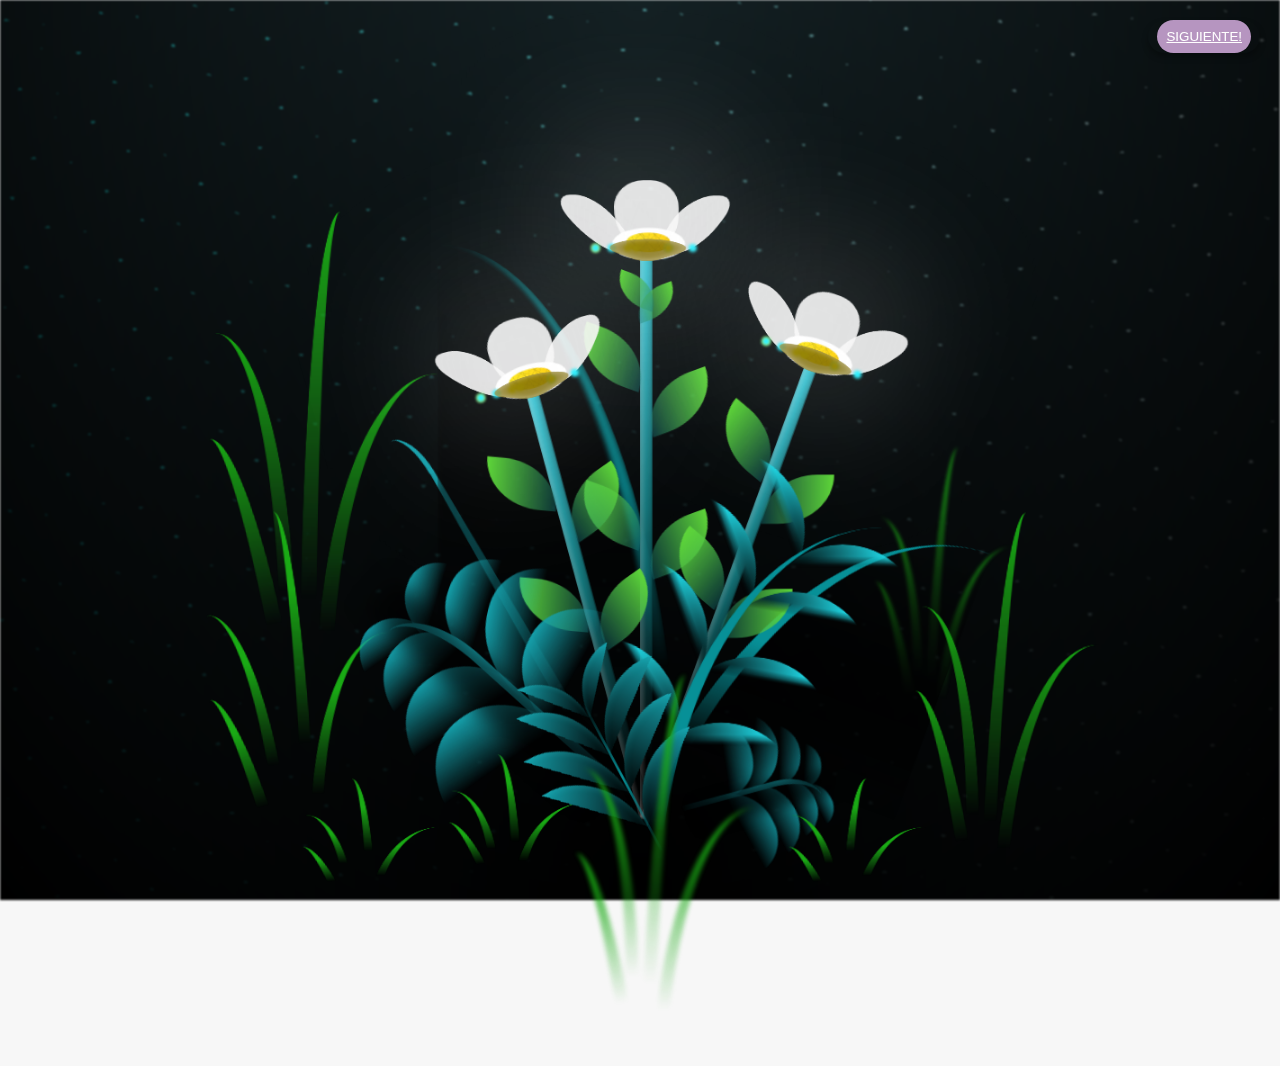
==== commit 9295ad6e: "actualizando" ====
--- a/flores.html
+++ b/flores.html
@@ -9,11 +9,17 @@
     <title>Flower</title>
   </head>
   <body class="container">
+    <div class="button">
+        <button class="botones">
+            <a href="siguinte.html" style="color: #fff;">SIGUIENTE!</a>
+        </button>
+    </div>
+
     <audio src="sound/ChristianBasso&HaienQiu-Flowers.mp3" autoplay></audio>
     <div id="lyrics">
      
     </div>
-    <h1 class="titulo">Estas flores amarillas son un reflejo de la alegría que traes a mi vida. <br> <br>
+    <h1 class="titulo">Estas flores son un reflejo de la alegría que traes a mi vida. <br> <br>
       Gracias por iluminar mis días con tu presencia.</h1>
   
     <div class="night"></div>
@@ -326,6 +332,9 @@
         </div>
       </div>
     </div>
+
+
+
     <script src="anim.js"></script>
     <script src="main.js"></script>
   </body>
--- a/css/flores.css
+++ b/css/flores.css
@@ -42,7 +42,7 @@
 .titulo {
   margin-bottom: 180px;
   font-family: "Arial Narrow", Arial, sans-serif;
-  color: yellow;
+  color: rgb(212, 0, 255);
   position: absolute;
   font-weight: bold;
   letter-spacing: 10px;
@@ -238,7 +238,7 @@
   transform: translate(-50%, -100%);
   width: 8vmin;
   height: 8vmin;
-  background-color: #f9fd25;
+  background-color: #f8f8f8;
   /* background-color: #fd2525; */
   filter: blur(10vmin);
 }
@@ -249,8 +249,8 @@
   width: 8vmin;
   height: 11vmin;
   border-radius: 51% 49% 47% 53%/44% 45% 55% 69%;
-  background-color: #253bfd;
-  background-color: #fddd25;
+  background-color: #ffffff;
+  background-color: #f8f8f8;
   transform-origin: bottom center;
   opacity: 0.9;
   box-shadow: inset 0 0 2vmin rgba(255, 255, 255, 0.5);
@@ -1634,6 +1634,37 @@
   margin-bottom: 20px;
 }
 
+
+
+.botones{
+    padding: 9px;
+    border-radius: 80px;
+    background-color: transparent;
+    border: none;
+    position: fixed; 
+    top: 20px;   
+    right: 20px;   
+    z-index: 20;  
+    cursor: pointer;
+    box-shadow: 0 4px 6px rgba(0, 0, 0, 0.3);
+}
+
+.botones a{
+    background-color: #B695C0;
+    padding: 9px;
+    border-radius: 80px;
+    -webkit-border-radius: 80px;
+    -moz-border-radius: 80px;
+    -ms-border-radius: 80px;
+    -o-border-radius: 80px;
+
+}
+
+.botones a:focus{
+    background-color: rgb(194, 50, 146);
+}
+
+
 /* Media Queries para tamaños de pantalla diferentes */
 @media screen and (max-width: 600px) {
   /* Estilos para pantallas pequeñas */
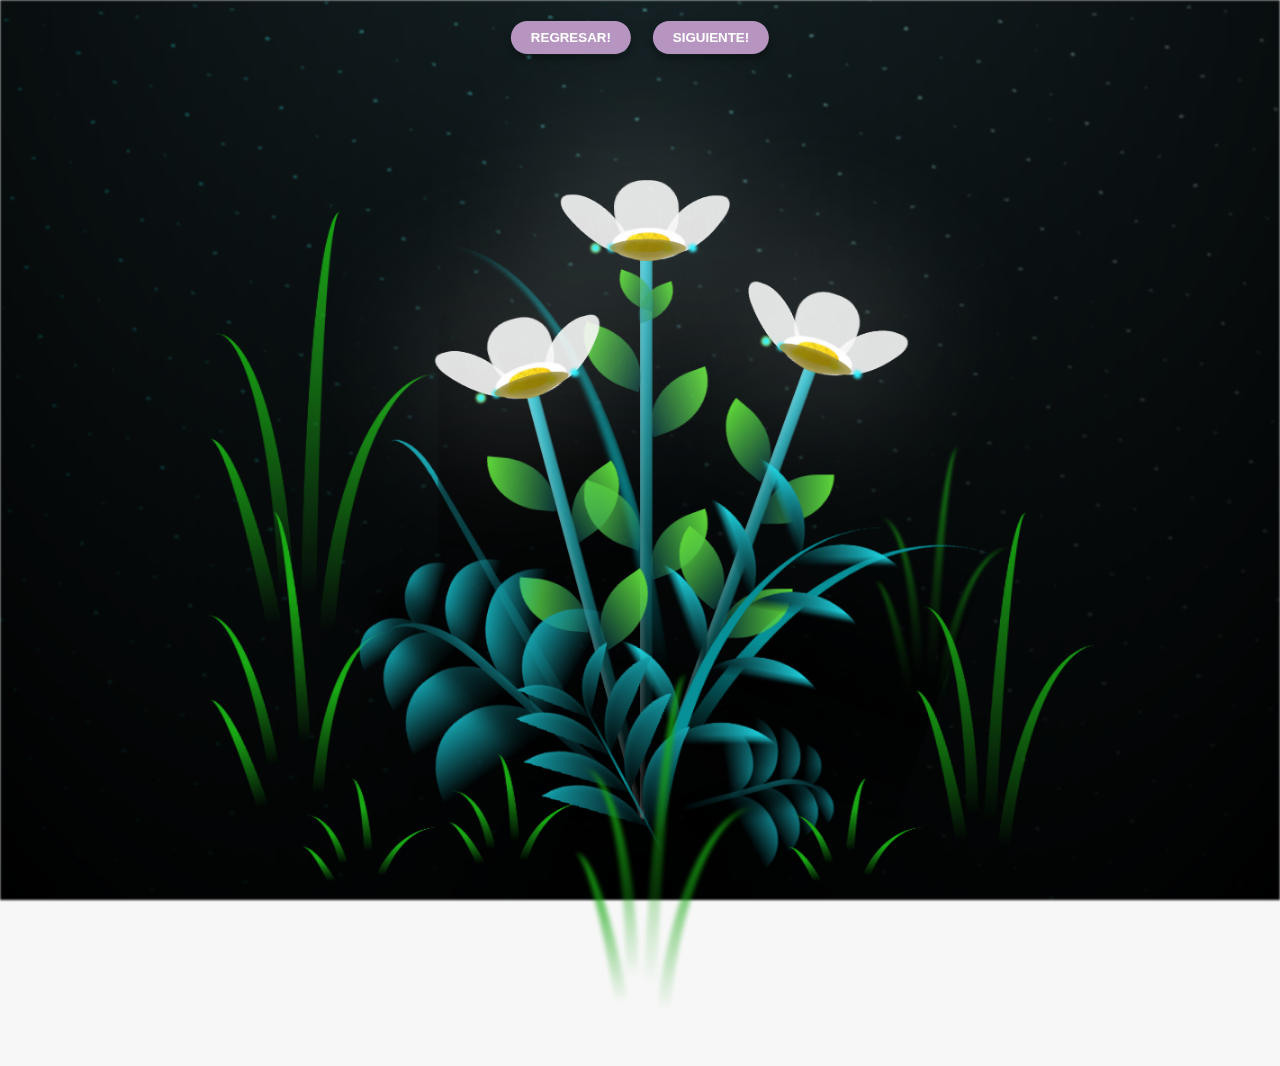
==== commit f557744e: "Agregando" ====
--- a/flores.html
+++ b/flores.html
@@ -5,13 +5,16 @@
     <meta http-equiv="X-UA-Compatible" content="IE=edge" />
     <meta name="viewport" content="width=device-width, initial-scale=1.0" />
     <link rel="stylesheet" href="css/flores.css" />
-    <link rel="icon" href="img/flowers.png" type="image/x-icon" />
-    <title>Flower</title>
+    <link rel="icon" href="img/icon.png" type="image/x-icon" />
+    <title>Sorpresa</title>
   </head>
   <body class="container">
     <div class="button">
         <button class="botones">
-            <a href="siguinte.html" style="color: #fff;">SIGUIENTE!</a>
+            <a href="index.html" style="color: #fff;">REGRESAR!</a>
+        </button>
+        <button class="botones">
+            <a href="pedida.html" style="color: #fff;">SIGUIENTE!</a>
         </button>
     </div>
 
--- a/css/flores.css
+++ b/css/flores.css
@@ -1635,34 +1635,43 @@
 }
 
 
+.button {
+    position: fixed;
+    top: 20px;
+    left: 50%;
+    transform: translateX(-50%);
+    display: flex;
+    gap: 20px;
+    z-index: 20;
+}
 
 .botones{
-    padding: 9px;
+    padding: 1px;
     border-radius: 80px;
     background-color: transparent;
     border: none;
-    position: fixed; 
-    top: 20px;   
-    right: 20px;   
-    z-index: 20;  
     cursor: pointer;
     box-shadow: 0 4px 6px rgba(0, 0, 0, 0.3);
 }
 
+/* Enlaces dentro de los botones */
 .botones a{
     background-color: #B695C0;
-    padding: 9px;
+    padding: 9px 20px;
     border-radius: 80px;
-    -webkit-border-radius: 80px;
-    -moz-border-radius: 80px;
-    -ms-border-radius: 80px;
-    -o-border-radius: 80px;
-
-}
-
-.botones a:focus{
-    background-color: rgb(194, 50, 146);
-}
+    text-decoration: none;
+    font-weight: bold;
+    color: #111;
+    display: inline-block;
+    transition: background-color 0.3s ease;
+}
+
+.botones a:focus,
+.botones a:hover {
+    background-color: rgb(100, 0, 87);
+    color: white;
+}
+
 
 
 /* Media Queries para tamaños de pantalla diferentes */
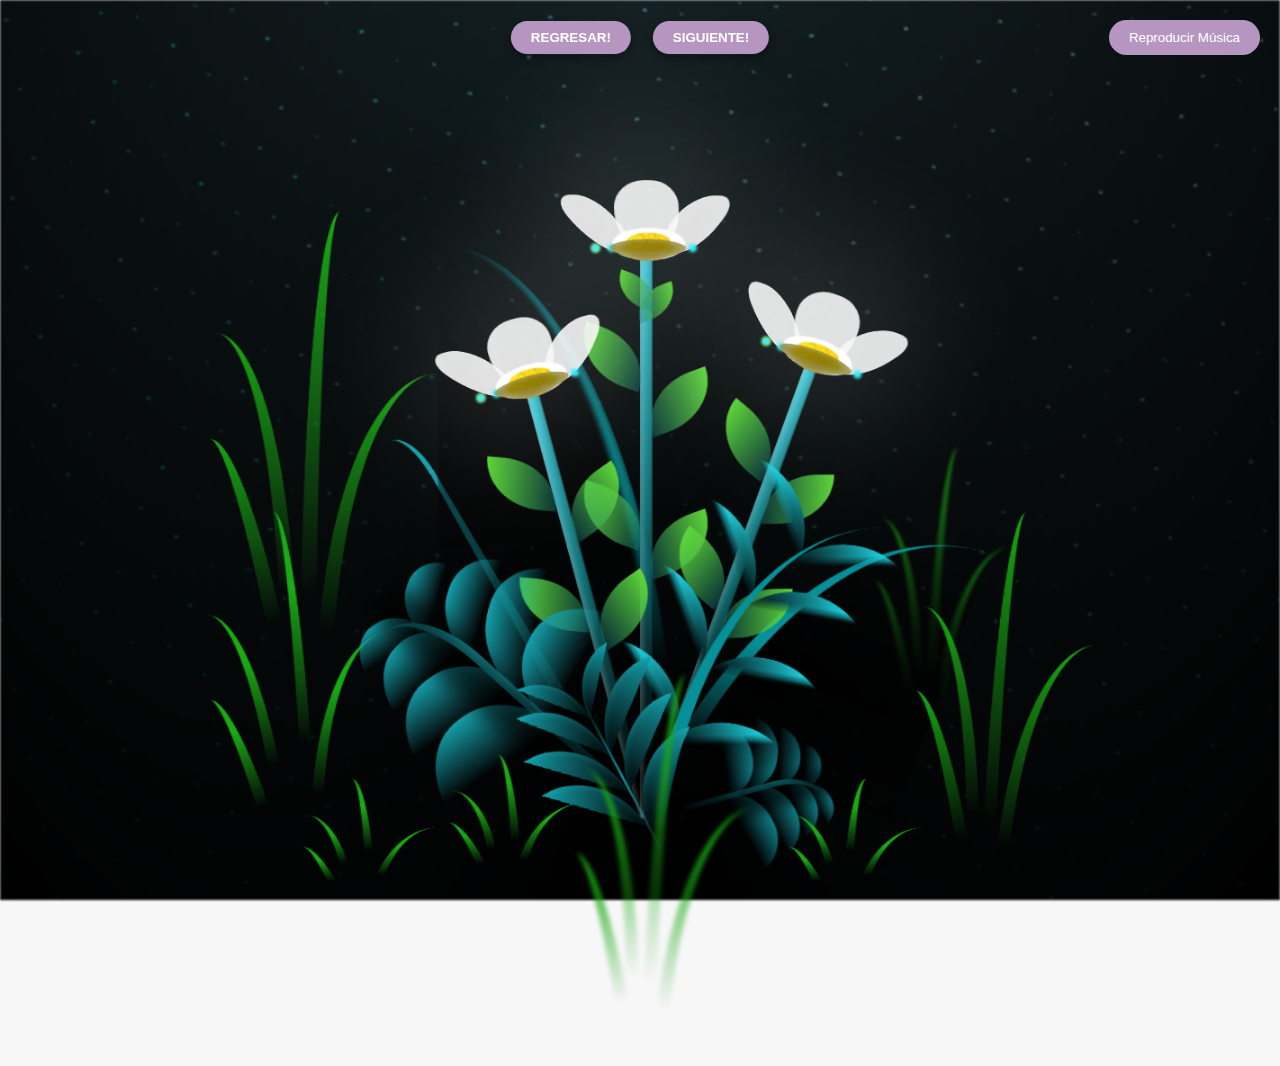
==== commit 06d8cf7e: "Agregando musica" ====
--- a/flores.html
+++ b/flores.html
@@ -18,8 +18,16 @@
         </button>
     </div>
 
-    <audio src="sound/ChristianBasso&HaienQiu-Flowers.mp3" autoplay></audio>
-    <div id="lyrics">
+    <div>
+      <button onclick="reproducirMusica()" style="position: absolute; top: 20px; right: 20px; padding: 10px 20px; border-radius: 20px; background-color: #B695C0; color: white; border: none; cursor: pointer;">
+        Reproducir Música
+      </button>
+      
+      <audio id="miAudio">
+        <source src="sound/Camilo - Por Primera Vez (LetraLyrics) ft. Evaluna Montaner (1).mp3" type="audio/mpeg">
+        Tu navegador no soporta el audio HTML5.
+      </audio>
+    </div>
      
     </div>
     <h1 class="titulo">Estas flores son un reflejo de la alegría que traes a mi vida. <br> <br>
